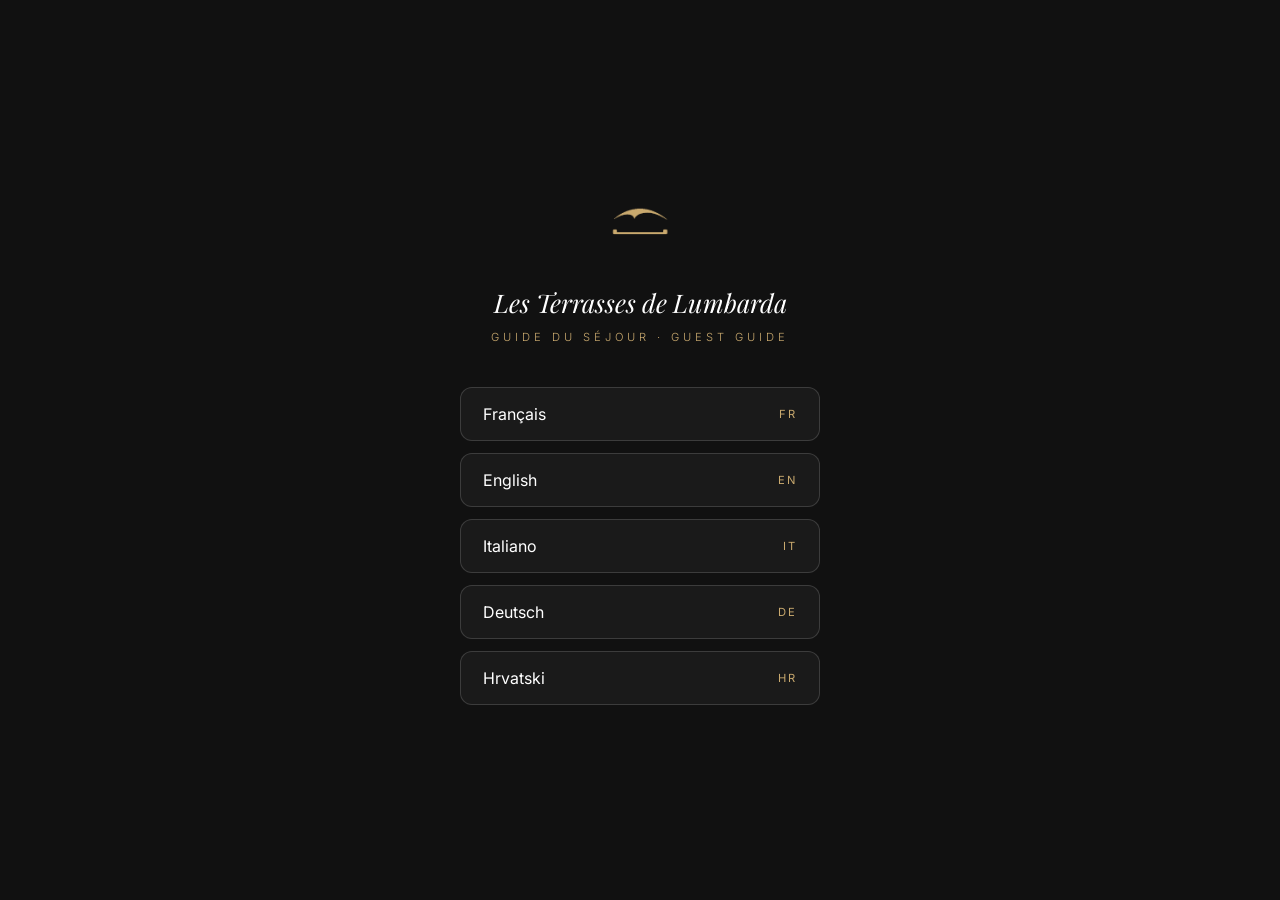
==== guide/index.html @ 88476585 "Guide du séjour en 5 langues (guide/), propre à chaque appartement, QR codes et cartes imprimables C" ====
<!DOCTYPE html>
<html lang="fr">
<head>
<meta charset="UTF-8">
<meta name="viewport" content="width=device-width, initial-scale=1.0">
<title>Guide du séjour | Les Terrasses de Lumbarda</title>
<meta name="robots" content="noindex, nofollow">
<meta name="theme-color" content="#111111">
<link rel="icon" type="image/svg+xml" href="../images/logo.svg">
<link rel="preconnect" href="https://fonts.googleapis.com">
<link rel="preconnect" href="https://fonts.gstatic.com" crossorigin>
<link href="https://fonts.googleapis.com/css2?family=Inter:wght@300;400;500;600&family=Playfair+Display:ital,wght@0,400;1,400&display=swap" rel="stylesheet">
<style>
*,*::before,*::after{box-sizing:border-box;margin:0;padding:0}
:root{--gold:#C9A96E;--gold-dark:#b8944f;--dark:#1a1a1a;--dark-bg:#111;--gray:#666;--gray-light:#999;--bg-light:#FAF9F7;--border:rgba(0,0,0,.07);--radius:12px}
html{-webkit-text-size-adjust:100%}
body{font-family:'Inter',system-ui,sans-serif;font-weight:300;color:var(--dark);background:var(--bg-light);line-height:1.7;min-height:100vh}
a{color:var(--gold-dark);text-decoration:none}
.logo{width:64px;height:64px;background:var(--gold);-webkit-mask:url('../images/logo-nav.svg') center/contain no-repeat;mask:url('../images/logo-nav.svg') center/contain no-repeat;margin:0 auto}
/* ---- language screen ---- */
#langScreen{min-height:100vh;display:flex;flex-direction:column;align-items:center;justify-content:center;background:var(--dark-bg);color:#fff;padding:40px 24px;text-align:center}
#langScreen .brand{font-family:'Playfair Display',serif;font-style:italic;font-size:1.6rem;margin:22px 0 4px}
#langScreen .sub{font-size:.7rem;letter-spacing:4px;text-transform:uppercase;color:var(--gold);margin-bottom:40px}
.lang-list{display:flex;flex-direction:column;gap:12px;width:100%;max-width:360px}
.lang-list button{display:flex;align-items:center;justify-content:space-between;width:100%;padding:16px 22px;border:1px solid rgba(255,255,255,.15);border-radius:var(--radius);background:rgba(255,255,255,.04);color:#fff;font-family:inherit;font-size:1rem;font-weight:400;cursor:pointer;transition:.2s}
.lang-list button:hover,.lang-list button:focus{border-color:var(--gold);background:rgba(201,169,110,.12);outline:none}
.lang-list small{font-size:.7rem;letter-spacing:2px;color:var(--gold);text-transform:uppercase}
/* ---- guide ---- */
#guide{display:none}
#guide.active{display:block}
#langScreen.hidden{display:none}
header{background:var(--dark-bg);color:#fff;padding:28px 20px 24px;text-align:center;position:relative}
header .logo{width:48px;height:48px}
header h1{font-family:'Playfair Display',serif;font-style:italic;font-weight:400;font-size:1.5rem;margin-top:12px}
header p{font-size:.72rem;letter-spacing:3px;text-transform:uppercase;color:var(--gold);margin-top:4px}
.lang-switch{position:absolute;top:14px;right:14px;background:rgba(255,255,255,.08);border:1px solid rgba(255,255,255,.15);color:#fff;border-radius:20px;padding:6px 12px;font-size:.72rem;letter-spacing:1px;cursor:pointer;font-family:inherit}
.wrap{max-width:720px;margin:0 auto;padding:20px 16px 60px}
.welcome{background:#fff;border-radius:var(--radius);padding:22px 22px;border-left:3px solid var(--gold);margin-bottom:18px;font-size:.95rem}
.toc{display:grid;grid-template-columns:repeat(2,1fr);gap:8px;margin-bottom:24px}
.toc a{display:flex;align-items:center;gap:10px;background:#fff;border:1px solid var(--border);border-radius:10px;padding:12px 14px;font-size:.84rem;color:var(--dark);font-weight:400}
.toc svg,.card h2 svg{width:20px;height:20px;stroke:var(--gold);fill:none;stroke-width:1.7;stroke-linecap:round;stroke-linejoin:round;flex-shrink:0}
.card{background:#fff;border-radius:var(--radius);padding:22px;margin-bottom:14px;border:1px solid var(--border);scroll-margin-top:16px}
.card h2{display:flex;align-items:center;gap:10px;font-family:'Playfair Display',serif;font-style:italic;font-weight:400;font-size:1.25rem;margin-bottom:12px}
.card p,.card li{font-size:.92rem;color:#333;margin-bottom:8px}
.card ul{padding-left:18px}
.kv{display:grid;grid-template-columns:auto 1fr;gap:6px 14px;background:var(--bg-light);border-radius:8px;padding:12px 14px;margin:10px 0;font-size:.9rem}
.kv b{font-weight:500;color:var(--gold-dark);white-space:nowrap}
.kv code{font-family:ui-monospace,Consolas,monospace;font-size:.95rem;background:#fff;padding:2px 8px;border-radius:5px;border:1px solid var(--border);user-select:all}
.btn{display:inline-flex;align-items:center;gap:8px;background:var(--gold);color:#fff;padding:11px 20px;border-radius:30px;font-size:.8rem;letter-spacing:.8px;text-transform:uppercase;font-weight:500;margin:6px 8px 0 0}
.btn.dark{background:var(--dark)}
.emergency{background:#1a1a1a;color:#fff;border:none}
.emergency h2,.emergency p,.emergency li{color:#fff}
.emergency .kv{background:rgba(255,255,255,.06)}
.emergency .kv b{color:var(--gold)}
.emergency a{color:var(--gold)}
footer{text-align:center;font-size:.75rem;color:var(--gray-light);padding:10px 16px 30px}
@media(max-width:420px){.toc{grid-template-columns:1fr}}
@media print{#langScreen,.lang-switch,.toc{display:none}.card{break-inside:avoid;border:1px solid #ddd}}
</style>
</head>
<body>

<div id="langScreen">
  <div class="logo"></div>
  <div class="brand">Les Terrasses de Lumbarda</div>
  <div class="sub">Guide du séjour · Guest guide</div>
  <div class="lang-list">
    <button data-lang="fr">Français <small>FR</small></button>
    <button data-lang="en">English <small>EN</small></button>
    <button data-lang="it">Italiano <small>IT</small></button>
    <button data-lang="de">Deutsch <small>DE</small></button>
    <button data-lang="hr">Hrvatski <small>HR</small></button>
  </div>
</div>

<div id="guide">
  <header>
    <button class="lang-switch" id="switchLang">FR · EN · IT · DE · HR</button>
    <div class="logo"></div>
    <h1>Les Terrasses de Lumbarda</h1>
    <p id="hSub"></p>
  </header>
  <div class="wrap">
    <div class="welcome" id="welcome"></div>
    <nav class="toc" id="toc"></nav>
    <div id="cards"></div>
  </div>
  <footer><a href="https://lesterrasses-lumbarda.com">lesterrasses-lumbarda.com</a></footer>
</div>

<script src="guide-config.js"></script>
<script>
var I={
 wifi:'<path d="M5 12.55a11 11 0 0 1 14.08 0"/><path d="M1.42 9a16 16 0 0 1 21.16 0"/><path d="M8.53 16.11a6 6 0 0 1 6.95 0"/><circle cx="12" cy="20" r="1"/>',
 tv:'<rect x="2" y="4" width="20" height="13" rx="2"/><path d="M8 21h8M12 17v4"/>',
 ac:'<path d="M2 7h20M2 12h20M2 17h20"/><path d="M6 7v10M18 7v10"/>',
 kitchen:'<path d="M3 3h18v18H3z"/><path d="M3 12h18M8 3v9M16 12v9"/>',
 bath:'<path d="M4 12h16M4 12a4 4 0 0 0 4 4h8a4 4 0 0 0 4-4M6 12V5a2 2 0 0 1 2-2h0a2 2 0 0 1 2 2v1"/>',
 pool:'<path d="M2 16c2-4 4-6 10-6s8 2 10 6"/><path d="M7 16c1-2 2.5-3 5-3s4 1 5 3"/>',
 trash:'<path d="M3 6h18M8 6V4h8v2M6 6l1 14h10l1-14"/>',
 key:'<circle cx="8" cy="15" r="4"/><path d="M10.85 12.15 19 4M18 5l2 2M15 8l2 2"/>',
 rules:'<path d="M9 11l3 3L22 4"/><path d="M21 12v7a2 2 0 0 1-2 2H5a2 2 0 0 1-2-2V5a2 2 0 0 1 2-2h11"/>',
 around:'<circle cx="12" cy="12" r="10"/><path d="M12 2a15 15 0 0 1 0 20M12 2a15 15 0 0 0 0 20M2 12h20"/>',
 travel:'<path d="M5 17h14M3 11l2-5h14l2 5v6H3z"/><circle cx="7" cy="17" r="2"/><circle cx="17" cy="17" r="2"/>',
 sos:'<path d="M12 22s8-4 8-10V5l-8-3-8 3v7c0 6 8 10 8 10z"/><path d="M12 8v4M12 16h.01"/>',
 phone:'<path d="M22 16.92v3a2 2 0 0 1-2.18 2 19.79 19.79 0 0 1-8.63-3.07 19.5 19.5 0 0 1-6-6 19.79 19.79 0 0 1-3.07-8.67A2 2 0 0 1 4.11 2h3a2 2 0 0 1 2 1.72c.13.96.37 1.9.72 2.81a2 2 0 0 1-.45 2.11L8.09 9.91a16 16 0 0 0 6 6l1.27-1.27a2 2 0 0 1 2.11-.45c.91.35 1.85.59 2.81.72A2 2 0 0 1 22 16.92z"/>'
};
function svg(k){return '<svg viewBox="0 0 24 24">'+I[k]+'</svg>'}
var APT=(function(){var a=new URLSearchParams(location.search).get('apt');if(a&&GUIDE_CONFIG.WIFI[a])return a;try{var s=localStorage.getItem('lt_guide_apt');if(s&&GUIDE_CONFIG.WIFI[s])return s}catch(e){}return null})();
try{if(APT)localStorage.setItem('lt_guide_apt',APT)}catch(e){}
function val(k){if(k==='WIFI_NAME')return APT?GUIDE_CONFIG.WIFI[APT].name:'';if(k==='WIFI_PASSWORD')return APT?GUIDE_CONFIG.WIFI[APT].password:'';if(k==='APT')return APT||'';return GUIDE_CONFIG[k]}
function fill(s){return String(s).replace(/\{(\w+)\}/g,function(_,k){var v=val(k);return (v!==undefined&&v!=='')?v:'<em style="color:#b00">[…]</em>'})}
function render(lang){
  var d=GUIDE_TEXT[lang]||GUIDE_TEXT.fr;document.documentElement.lang=lang;
  document.getElementById('hSub').textContent=d.sub+(APT?' · '+(d.apt||'Appartement')+' '+APT:'');
  document.getElementById('welcome').innerHTML=fill(d.welcome);
  var toc='',cards='';
  d.sections.forEach(function(s){
    toc+='<a href="#'+s.id+'">'+svg(s.icon)+s.title+'</a>';
    cards+='<section class="card'+(s.id==='sos'?' emergency':'')+'" id="'+s.id+'"><h2>'+svg(s.icon)+s.title+'</h2>'+fill(s.html)+'</section>';
  });
  document.getElementById('toc').innerHTML=toc;document.getElementById('cards').innerHTML=cards;
  document.getElementById('langScreen').classList.add('hidden');document.getElementById('guide').classList.add('active');
  try{localStorage.setItem('lt_guide_lang',lang)}catch(e){}
  window.scrollTo(0,0);
}
document.querySelectorAll('.lang-list button').forEach(function(b){b.addEventListener('click',function(){render(b.getAttribute('data-lang'))})});
document.getElementById('switchLang').addEventListener('click',function(){document.getElementById('guide').classList.remove('active');document.getElementById('langScreen').classList.remove('hidden');window.scrollTo(0,0)});
(function(){var q=new URLSearchParams(location.search).get('lang');var s=null;try{s=localStorage.getItem('lt_guide_lang')}catch(e){};if(q&&GUIDE_TEXT[q])render(q);else if(s&&GUIDE_TEXT[s])render(s);})();
</script>
</body>
</html>
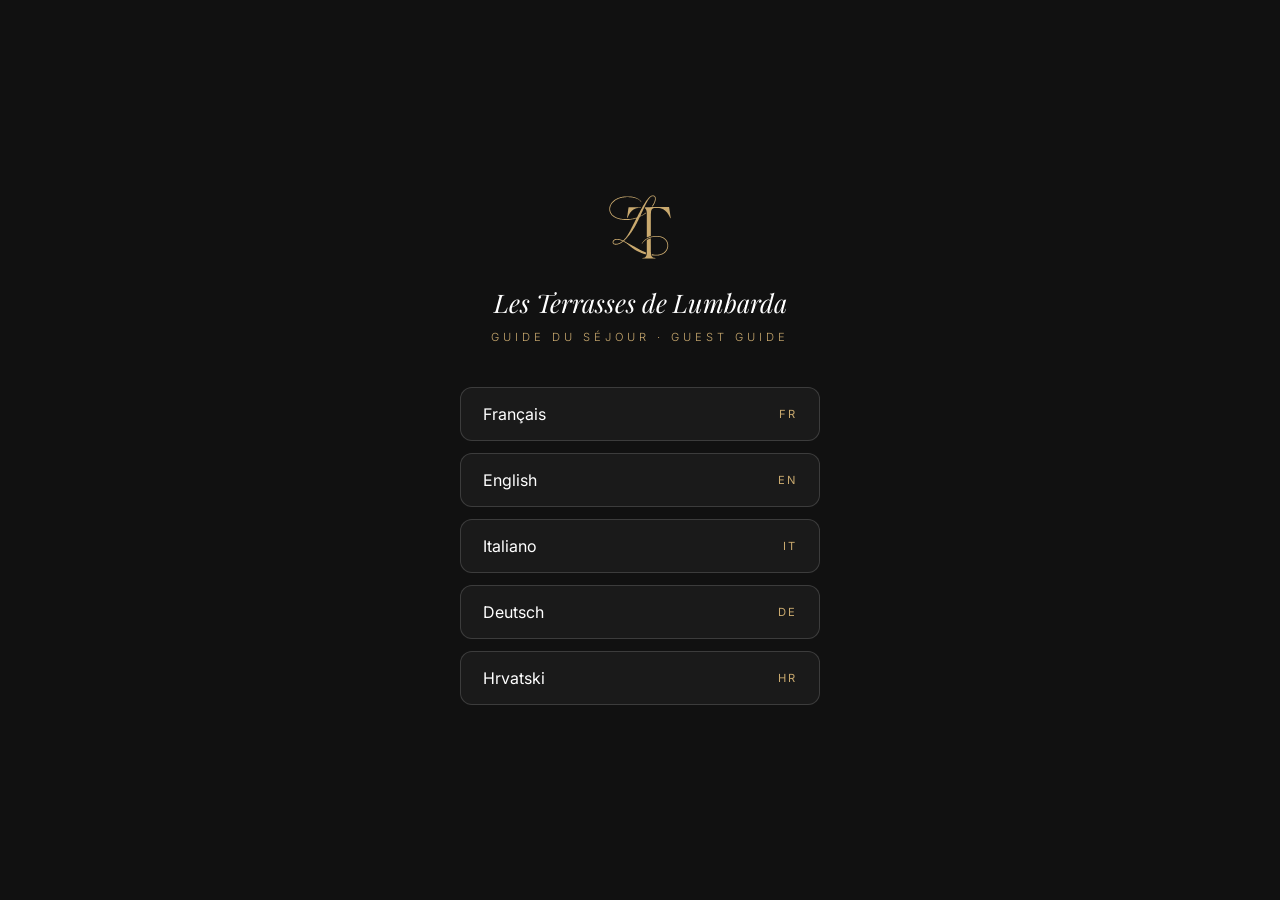
==== commit b77c7f02: "Nouveau logo : monogramme LT vectorisé (menu, bloc de marque, favicon, guide, cartes QR, 404), ancie" ====
--- a/guide/index.html
+++ b/guide/index.html
@@ -6,7 +6,7 @@
 <title>Guide du séjour | Les Terrasses de Lumbarda</title>
 <meta name="robots" content="noindex, nofollow">
 <meta name="theme-color" content="#111111">
-<link rel="icon" type="image/svg+xml" href="../images/logo.svg">
+<link rel="icon" type="image/svg+xml" href="../images/favicon.svg">
 <link rel="preconnect" href="https://fonts.googleapis.com">
 <link rel="preconnect" href="https://fonts.gstatic.com" crossorigin>
 <link href="https://fonts.googleapis.com/css2?family=Inter:wght@300;400;500;600&family=Playfair+Display:ital,wght@0,400;1,400&display=swap" rel="stylesheet">
@@ -16,7 +16,7 @@
 html{-webkit-text-size-adjust:100%}
 body{font-family:'Inter',system-ui,sans-serif;font-weight:300;color:var(--dark);background:var(--bg-light);line-height:1.7;min-height:100vh}
 a{color:var(--gold-dark);text-decoration:none}
-.logo{width:64px;height:64px;background:var(--gold);-webkit-mask:url('../images/logo-nav.svg') center/contain no-repeat;mask:url('../images/logo-nav.svg') center/contain no-repeat;margin:0 auto}
+.logo{width:64px;height:64px;background:var(--gold);-webkit-mask:url('../images/logo-lt.svg') center/contain no-repeat;mask:url('../images/logo-lt.svg') center/contain no-repeat;margin:0 auto}
 /* ---- language screen ---- */
 #langScreen{min-height:100vh;display:flex;flex-direction:column;align-items:center;justify-content:center;background:var(--dark-bg);color:#fff;padding:40px 24px;text-align:center}
 #langScreen .brand{font-family:'Playfair Display',serif;font-style:italic;font-size:1.6rem;margin:22px 0 4px}
@@ -53,6 +53,7 @@
 .emergency .kv{background:rgba(255,255,255,.06)}
 .emergency .kv b{color:var(--gold)}
 .emergency a{color:var(--gold)}
+.fig{margin:12px auto;text-align:center}.fig img{width:150px;max-width:60%;border-radius:10px;border:1px solid var(--border)}.fig figcaption{font-size:.78rem;color:var(--gray);margin-top:6px}.small{font-size:.8rem;color:var(--gray-light);margin-top:8px}
 footer{text-align:center;font-size:.75rem;color:var(--gray-light);padding:10px 16px 30px}
 @media(max-width:420px){.toc{grid-template-columns:1fr}}
 @media print{#langScreen,.lang-switch,.toc{display:none}.card{break-inside:avoid;border:1px solid #ddd}}
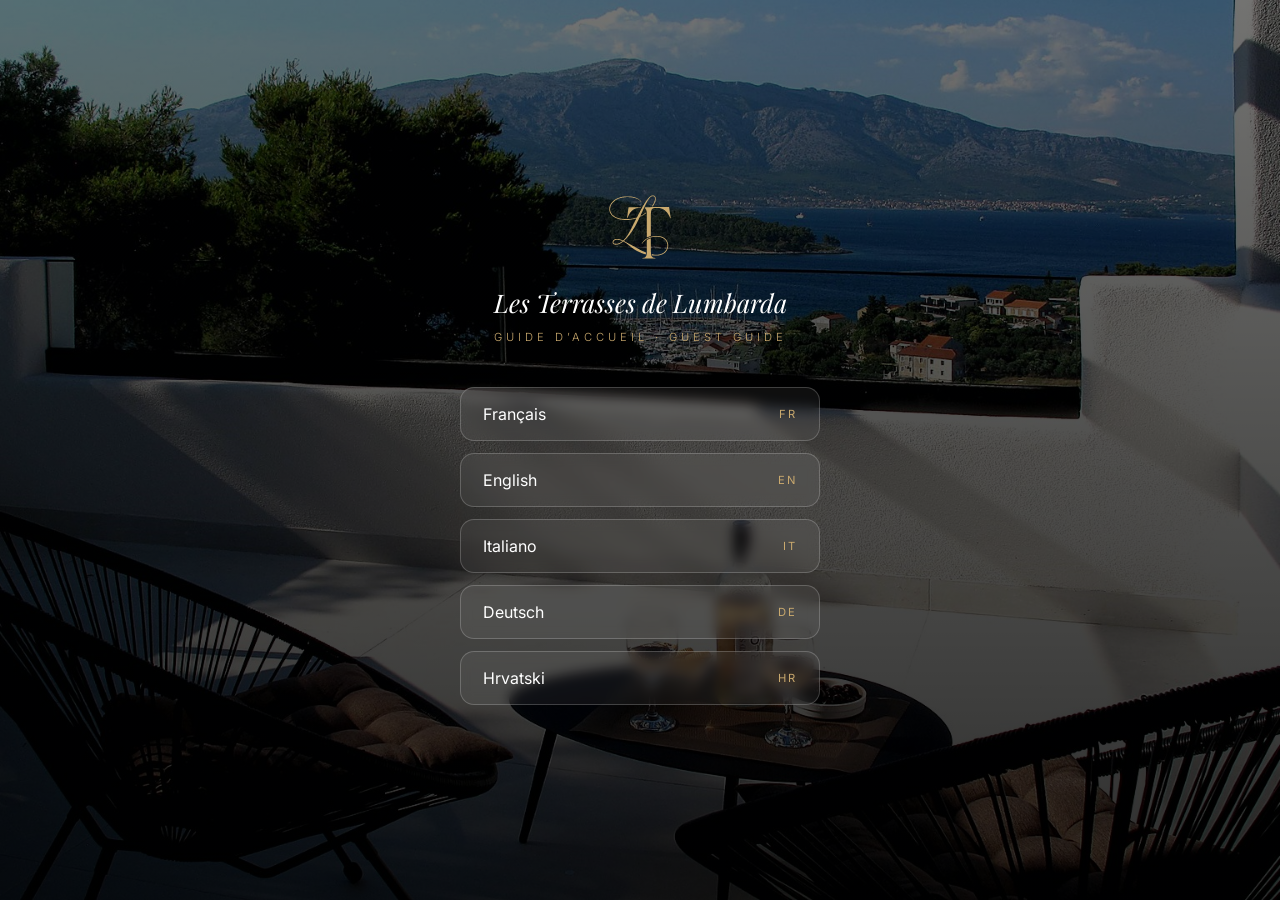
==== commit bf5f7468: "Guide d'accueil refondu sur le modèle livret pro (Nowistay) : couverture photo par appartement, cart" ====
--- a/guide/index.html
+++ b/guide/index.html
@@ -3,60 +3,157 @@
 <head>
 <meta charset="UTF-8">
 <meta name="viewport" content="width=device-width, initial-scale=1.0">
-<title>Guide du séjour | Les Terrasses de Lumbarda</title>
+<title>Guide d’accueil | Les Terrasses de Lumbarda</title>
 <meta name="robots" content="noindex, nofollow">
 <meta name="theme-color" content="#111111">
 <link rel="icon" type="image/svg+xml" href="../images/favicon.svg">
+<link rel="apple-touch-icon" href="../images/apple-touch-icon.png">
 <link rel="preconnect" href="https://fonts.googleapis.com">
 <link rel="preconnect" href="https://fonts.gstatic.com" crossorigin>
 <link href="https://fonts.googleapis.com/css2?family=Inter:wght@300;400;500;600&family=Playfair+Display:ital,wght@0,400;1,400&display=swap" rel="stylesheet">
 <style>
 *,*::before,*::after{box-sizing:border-box;margin:0;padding:0}
-:root{--gold:#C9A96E;--gold-dark:#b8944f;--dark:#1a1a1a;--dark-bg:#111;--gray:#666;--gray-light:#999;--bg-light:#FAF9F7;--border:rgba(0,0,0,.07);--radius:12px}
-html{-webkit-text-size-adjust:100%}
+:root{--gold:#C9A96E;--gold-dark:#b8944f;--dark:#1a1a1a;--dark-bg:#111;--gray:#666;--gray-light:#999;--bg-light:#FAF9F7;--border:rgba(0,0,0,.07);--radius:14px;--wa:#25D366}
+html{-webkit-text-size-adjust:100%;scroll-behavior:smooth}
 body{font-family:'Inter',system-ui,sans-serif;font-weight:300;color:var(--dark);background:var(--bg-light);line-height:1.7;min-height:100vh}
 a{color:var(--gold-dark);text-decoration:none}
+button{font-family:inherit}
+svg.i{width:22px;height:22px;stroke:currentColor;fill:none;stroke-width:1.7;stroke-linecap:round;stroke-linejoin:round;flex-shrink:0}
 .logo{width:64px;height:64px;background:var(--gold);-webkit-mask:url('../images/logo-lt.svg') center/contain no-repeat;mask:url('../images/logo-lt.svg') center/contain no-repeat;margin:0 auto}
-/* ---- language screen ---- */
-#langScreen{min-height:100vh;display:flex;flex-direction:column;align-items:center;justify-content:center;background:var(--dark-bg);color:#fff;padding:40px 24px;text-align:center}
+
+/* ---- écran de langue (première ouverture) ---- */
+#langScreen{min-height:100vh;display:flex;flex-direction:column;align-items:center;justify-content:center;color:#fff;padding:40px 24px;text-align:center;position:relative;background:var(--dark-bg) center/cover no-repeat}
+#langScreen::before{content:'';position:absolute;inset:0;background:linear-gradient(180deg,rgba(0,0,0,.55),rgba(0,0,0,.82))}
+#langScreen>*{position:relative}
 #langScreen .brand{font-family:'Playfair Display',serif;font-style:italic;font-size:1.6rem;margin:22px 0 4px}
 #langScreen .sub{font-size:.7rem;letter-spacing:4px;text-transform:uppercase;color:var(--gold);margin-bottom:40px}
 .lang-list{display:flex;flex-direction:column;gap:12px;width:100%;max-width:360px}
-.lang-list button{display:flex;align-items:center;justify-content:space-between;width:100%;padding:16px 22px;border:1px solid rgba(255,255,255,.15);border-radius:var(--radius);background:rgba(255,255,255,.04);color:#fff;font-family:inherit;font-size:1rem;font-weight:400;cursor:pointer;transition:.2s}
-.lang-list button:hover,.lang-list button:focus{border-color:var(--gold);background:rgba(201,169,110,.12);outline:none}
+.lang-list button{display:flex;align-items:center;justify-content:space-between;width:100%;padding:16px 22px;border:1px solid rgba(255,255,255,.2);border-radius:var(--radius);background:rgba(255,255,255,.06);color:#fff;font-size:1rem;font-weight:400;cursor:pointer;transition:.2s;backdrop-filter:blur(6px)}
+.lang-list button:hover,.lang-list button:focus{border-color:var(--gold);background:rgba(201,169,110,.18);outline:none}
 .lang-list small{font-size:.7rem;letter-spacing:2px;color:var(--gold);text-transform:uppercase}
-/* ---- guide ---- */
-#guide{display:none}
-#guide.active{display:block}
 #langScreen.hidden{display:none}
-header{background:var(--dark-bg);color:#fff;padding:28px 20px 24px;text-align:center;position:relative}
-header .logo{width:48px;height:48px}
-header h1{font-family:'Playfair Display',serif;font-style:italic;font-weight:400;font-size:1.5rem;margin-top:12px}
-header p{font-size:.72rem;letter-spacing:3px;text-transform:uppercase;color:var(--gold);margin-top:4px}
-.lang-switch{position:absolute;top:14px;right:14px;background:rgba(255,255,255,.08);border:1px solid rgba(255,255,255,.15);color:#fff;border-radius:20px;padding:6px 12px;font-size:.72rem;letter-spacing:1px;cursor:pointer;font-family:inherit}
-.wrap{max-width:720px;margin:0 auto;padding:20px 16px 60px}
-.welcome{background:#fff;border-radius:var(--radius);padding:22px 22px;border-left:3px solid var(--gold);margin-bottom:18px;font-size:.95rem}
-.toc{display:grid;grid-template-columns:repeat(2,1fr);gap:8px;margin-bottom:24px}
-.toc a{display:flex;align-items:center;gap:10px;background:#fff;border:1px solid var(--border);border-radius:10px;padding:12px 14px;font-size:.84rem;color:var(--dark);font-weight:400}
-.toc svg,.card h2 svg{width:20px;height:20px;stroke:var(--gold);fill:none;stroke-width:1.7;stroke-linecap:round;stroke-linejoin:round;flex-shrink:0}
-.card{background:#fff;border-radius:var(--radius);padding:22px;margin-bottom:14px;border:1px solid var(--border);scroll-margin-top:16px}
-.card h2{display:flex;align-items:center;gap:10px;font-family:'Playfair Display',serif;font-style:italic;font-weight:400;font-size:1.25rem;margin-bottom:12px}
-.card p,.card li{font-size:.92rem;color:#333;margin-bottom:8px}
-.card ul{padding-left:18px}
-.kv{display:grid;grid-template-columns:auto 1fr;gap:6px 14px;background:var(--bg-light);border-radius:8px;padding:12px 14px;margin:10px 0;font-size:.9rem}
+
+/* ---- application ---- */
+#app{display:none}
+#app.active{display:block}
+.cover{position:relative;height:min(58vw,320px);min-height:230px;background:var(--dark-bg);color:#fff;overflow:hidden;transition:height .25s}
+.cover img{position:absolute;inset:0;width:100%;height:100%;object-fit:cover;display:block}
+.cover .shade{position:absolute;inset:0;background:linear-gradient(180deg,rgba(0,0,0,.45) 0%,rgba(0,0,0,.05) 35%,rgba(0,0,0,.72) 100%)}
+.bar{position:absolute;top:0;left:0;right:0;display:flex;align-items:center;gap:8px;padding:12px 14px;z-index:3}
+.bar .sp{flex:1}
+.ib{display:inline-flex;align-items:center;gap:6px;height:36px;padding:0 12px;border-radius:20px;background:rgba(0,0,0,.38);border:1px solid rgba(255,255,255,.3);color:#fff;font-size:.74rem;letter-spacing:1px;text-transform:uppercase;cursor:pointer;backdrop-filter:blur(6px);-webkit-backdrop-filter:blur(6px)}
+.ib svg.i{width:18px;height:18px}
+.ib.round{width:36px;padding:0;justify-content:center}
+#backBtn{display:none}
+.langpill{position:relative;display:inline-flex;align-items:center;height:36px;padding:0 10px 0 12px;border-radius:20px;background:rgba(0,0,0,.38);border:1px solid rgba(255,255,255,.3);color:#fff;backdrop-filter:blur(6px);-webkit-backdrop-filter:blur(6px)}
+.langpill svg.i{width:16px;height:16px;margin-right:6px}
+.langpill select{appearance:none;-webkit-appearance:none;background:transparent;border:0;color:#fff;font-size:.78rem;letter-spacing:1px;padding-right:16px;cursor:pointer;outline:none}
+.langpill select option{color:#111}
+.langpill::after{content:'';position:absolute;right:11px;top:13px;width:6px;height:6px;border-right:1.5px solid #fff;border-bottom:1.5px solid #fff;transform:rotate(45deg);pointer-events:none}
+.brandline{position:absolute;left:0;right:0;bottom:0;padding:0 20px 44px;text-align:center;z-index:2}
+.brandline .logo{width:50px;height:50px;margin-bottom:10px}
+.brandline h1{font-family:'Playfair Display',serif;font-style:italic;font-weight:400;font-size:1.55rem;line-height:1.2;text-shadow:0 2px 14px rgba(0,0,0,.5)}
+.brandline p{font-size:.7rem;letter-spacing:3px;text-transform:uppercase;color:var(--gold);margin-top:6px}
+.hdrTitle{display:none;position:absolute;left:0;right:0;bottom:0;padding:0 64px 16px;text-align:center;z-index:2}
+.hdrTitle h1{font-family:'Playfair Display',serif;font-style:italic;font-weight:400;font-size:1.3rem;line-height:1.25;text-shadow:0 2px 12px rgba(0,0,0,.6)}
+body.in-section .cover{height:150px;min-height:150px}
+body.in-section .brandline{display:none}
+body.in-section .hdrTitle{display:block}
+body.in-section #backBtn{display:inline-flex}
+
+.wrap{max-width:720px;margin:0 auto;padding:0 16px 70px}
+
+/* carte hôte (chevauche la photo) */
+.host{display:flex;gap:14px;background:#fff;border-radius:var(--radius);padding:18px 18px 16px;border:1px solid var(--border);margin:-30px 0 22px;position:relative;z-index:4;box-shadow:0 10px 30px rgba(0,0,0,.08)}
+.avatar{width:48px;height:48px;border-radius:50%;background:var(--gold);color:#fff;display:flex;align-items:center;justify-content:center;font-family:'Playfair Display',serif;font-size:1.45rem;flex-shrink:0}
+.host .hx{flex:1;min-width:0}
+.host h2{font-family:'Playfair Display',serif;font-style:italic;font-weight:400;font-size:1.12rem;line-height:1.3;margin-bottom:4px}
+.host p{font-size:.88rem;color:#444}
+.hb{display:flex;flex-wrap:wrap;gap:8px;margin-top:12px}
+.hb a{display:inline-flex;align-items:center;gap:6px;border:1px solid var(--border);border-radius:20px;padding:7px 13px;font-size:.78rem;color:var(--dark);background:var(--bg-light);font-weight:400}
+.hb a svg.i{width:15px;height:15px;color:var(--gold-dark)}
+.hb a.wa{background:var(--wa);border-color:var(--wa);color:#fff}
+.hb a.wa svg.i{color:#fff}
+
+/* liste des rubriques */
+.ltitle{font-family:'Playfair Display',serif;font-style:italic;font-weight:400;font-size:1.3rem;margin:0 2px 10px}
+.list{background:#fff;border:1px solid var(--border);border-radius:var(--radius);overflow:hidden;margin-bottom:22px}
+.row{display:flex;align-items:center;gap:14px;padding:13px 16px;border-bottom:1px solid var(--border);color:var(--dark);transition:background .15s}
+.row:last-child{border-bottom:0}
+.row:hover{background:var(--bg-light)}
+.row .ic{width:38px;height:38px;border-radius:11px;background:rgba(201,169,110,.13);display:flex;align-items:center;justify-content:center;color:var(--gold-dark);flex-shrink:0}
+.row .ic svg.i{width:20px;height:20px}
+.row .rt{flex:1;display:flex;flex-direction:column;min-width:0;line-height:1.35}
+.row .t{font-weight:500;font-size:.95rem}
+.row .s{font-size:.76rem;color:var(--gray)}
+.row .chev{color:#c4c4c4;width:18px;height:18px}
+
+/* carte prochain séjour */
+.stay{display:flex;align-items:center;gap:14px;flex-wrap:wrap;background:var(--dark-bg);color:#fff;border-radius:var(--radius);padding:18px 20px;margin-bottom:10px}
+.stay .sx{flex:1;min-width:200px}
+.stay b{display:block;font-family:'Playfair Display',serif;font-style:italic;font-weight:400;font-size:1.1rem;margin-bottom:2px}
+.stay p{font-size:.84rem;color:rgba(255,255,255,.7)}
+.btn{display:inline-flex;align-items:center;gap:8px;background:var(--gold);color:#fff;padding:11px 20px;border-radius:30px;font-size:.78rem;letter-spacing:.8px;text-transform:uppercase;font-weight:500;margin:6px 8px 0 0}
+.btn.dark{background:var(--dark)}
+.stay .btn{margin:0}
+
+/* pages de rubrique */
+#sections .sec{display:none}
+#sections .sec.active{display:block}
+.crumbs{display:flex;align-items:center;gap:8px;font-size:.76rem;color:var(--gray-light);margin:16px 2px 12px;letter-spacing:.3px}
+.crumbs a{color:var(--gold-dark)}
+.sec .card{background:#fff;border-radius:var(--radius);padding:22px;border:1px solid var(--border)}
+.sec h2{display:none}
+.body h3{font-family:'Inter',sans-serif;font-weight:600;font-size:.74rem;letter-spacing:1.8px;text-transform:uppercase;color:var(--gold-dark);margin:20px 0 8px}
+.body h3:first-child{margin-top:0}
+.body p,.body li{font-size:.93rem;color:#333;margin-bottom:8px}
+.body ul{padding-left:18px}
+.body ul.check{list-style:none;padding-left:0}
+.body ul.check li{position:relative;padding-left:26px}
+.body ul.check li::before{content:'';position:absolute;left:2px;top:9px;width:9px;height:5px;border-left:1.8px solid var(--gold-dark);border-bottom:1.8px solid var(--gold-dark);transform:rotate(-45deg)}
+.kv{display:grid;grid-template-columns:auto 1fr;gap:6px 14px;background:var(--bg-light);border-radius:10px;padding:12px 14px;margin:10px 0;font-size:.9rem}
 .kv b{font-weight:500;color:var(--gold-dark);white-space:nowrap}
 .kv code{font-family:ui-monospace,Consolas,monospace;font-size:.95rem;background:#fff;padding:2px 8px;border-radius:5px;border:1px solid var(--border);user-select:all}
-.btn{display:inline-flex;align-items:center;gap:8px;background:var(--gold);color:#fff;padding:11px 20px;border-radius:30px;font-size:.8rem;letter-spacing:.8px;text-transform:uppercase;font-weight:500;margin:6px 8px 0 0}
-.btn.dark{background:var(--dark)}
-.emergency{background:#1a1a1a;color:#fff;border:none}
-.emergency h2,.emergency p,.emergency li{color:#fff}
+.fig{margin:12px auto;text-align:center}.fig img{width:150px;max-width:60%;border-radius:10px;border:1px solid var(--border)}.fig figcaption{font-size:.78rem;color:var(--gray);margin-top:6px}
+.small{font-size:.8rem;color:var(--gray-light);margin-top:8px}
+.emergency .card{background:#1a1a1a;color:#fff;border:none}
+.emergency .body p,.emergency .body li,.emergency .body h3{color:#fff}
 .emergency .kv{background:rgba(255,255,255,.06)}
 .emergency .kv b{color:var(--gold)}
 .emergency a{color:var(--gold)}
-.fig{margin:12px auto;text-align:center}.fig img{width:150px;max-width:60%;border-radius:10px;border:1px solid var(--border)}.fig figcaption{font-size:.78rem;color:var(--gray);margin-top:6px}.small{font-size:.8rem;color:var(--gray-light);margin-top:8px}
-footer{text-align:center;font-size:.75rem;color:var(--gray-light);padding:10px 16px 30px}
-@media(max-width:420px){.toc{grid-template-columns:1fr}}
-@media print{#langScreen,.lang-switch,.toc{display:none}.card{break-inside:avoid;border:1px solid #ddd}}
+.emergency .btn{background:var(--gold);color:#fff}
+.emergency .btn.dark{background:#fff;color:#111}
+.pn{display:flex;justify-content:space-between;gap:10px;margin:16px 0 0}
+.pn a{display:inline-flex;align-items:center;gap:6px;font-size:.8rem;color:var(--dark);background:#fff;border:1px solid var(--border);border-radius:20px;padding:8px 14px;max-width:48%}
+.pn a span{white-space:nowrap;overflow:hidden;text-overflow:ellipsis}
+.pn a svg.i{width:16px;height:16px;color:var(--gold-dark)}
+.pn a.home{color:var(--gold-dark)}
+footer{text-align:center;font-size:.74rem;color:var(--gray-light);padding:22px 16px 0}
+footer a{color:var(--gray)}
+
+/* bouton WhatsApp flottant (pages de rubrique) */
+.fab{position:fixed;right:16px;bottom:16px;width:54px;height:54px;border-radius:50%;background:var(--wa);color:#fff;display:none;align-items:center;justify-content:center;box-shadow:0 8px 24px rgba(0,0,0,.22);z-index:9}
+.fab svg.i{width:28px;height:28px;stroke-width:1.6}
+body.in-section .fab{display:flex}
+
+@media(max-width:420px){.host{padding:16px 14px 14px}.hb a{padding:7px 11px}}
+@media print{
+  @page{margin:14mm}
+  body{background:#fff}
+  #langScreen,.bar,.fab,.pn,.list,.stay{display:none!important}
+  .cover{height:60mm!important;min-height:0!important;break-inside:avoid}
+  .brandline{display:block!important}.hdrTitle{display:none!important}
+  .host{margin-top:6mm;box-shadow:none;break-inside:avoid}
+  #sections .sec{display:block!important;break-inside:avoid;margin-top:8mm}
+  .sec h2{display:flex;align-items:center;gap:10px;font-family:'Playfair Display',serif;font-style:italic;font-weight:400;font-size:1.3rem;margin-bottom:8px}
+  .sec h2 svg.i{color:var(--gold-dark)}
+  .crumbs{display:none}
+  .sec .card{border:1px solid #ddd}
+  .emergency .card{background:#fff;color:#111;border:1px solid #111}
+  .emergency .body p,.emergency .body li,.emergency .body h3{color:#111}
+  .btn{border:1px solid #999;color:#111;background:#fff}
+  .wrap{padding-bottom:0}
+}
 </style>
 </head>
 <body>
@@ -64,7 +161,7 @@
 <div id="langScreen">
   <div class="logo"></div>
   <div class="brand">Les Terrasses de Lumbarda</div>
-  <div class="sub">Guide du séjour · Guest guide</div>
+  <div class="sub">Guide d’accueil · Guest guide</div>
   <div class="lang-list">
     <button data-lang="fr">Français <small>FR</small></button>
     <button data-lang="en">English <small>EN</small></button>
@@ -74,60 +171,129 @@
   </div>
 </div>
 
-<div id="guide">
-  <header>
-    <button class="lang-switch" id="switchLang">FR · EN · IT · DE · HR</button>
-    <div class="logo"></div>
-    <h1>Les Terrasses de Lumbarda</h1>
-    <p id="hSub"></p>
+<div id="app">
+  <header class="cover">
+    <img id="coverImg" alt="">
+    <div class="shade"></div>
+    <div class="bar">
+      <a class="ib round" id="backBtn" href="#" aria-label="Retour"></a>
+      <div class="sp"></div>
+      <button class="ib" id="pdfBtn" type="button"></button>
+      <label class="langpill" id="langPill">
+        <select id="langSel" aria-label="Langue">
+          <option value="fr">FR</option><option value="en">EN</option><option value="it">IT</option><option value="de">DE</option><option value="hr">HR</option>
+        </select>
+      </label>
+    </div>
+    <div class="brandline"><div class="logo"></div><h1>Les Terrasses de Lumbarda</h1><p id="coverSub"></p></div>
+    <div class="hdrTitle"><h1 id="hdrTitle"></h1></div>
   </header>
+
   <div class="wrap">
-    <div class="welcome" id="welcome"></div>
-    <nav class="toc" id="toc"></nav>
-    <div id="cards"></div>
+    <div id="home">
+      <div class="host">
+        <div class="avatar" id="hostAvatar"></div>
+        <div class="hx">
+          <h2 id="hostTitle"></h2>
+          <p id="hostText"></p>
+          <div class="hb" id="hostBtns"></div>
+        </div>
+      </div>
+      <h2 class="ltitle" id="listTitle"></h2>
+      <nav class="list" id="list"></nav>
+      <div class="stay" id="stay"></div>
+    </div>
+    <div id="sections"></div>
+    <footer><a href="https://lesterrasses-lumbarda.com">lesterrasses-lumbarda.com</a> <span id="footApt"></span></footer>
   </div>
-  <footer><a href="https://lesterrasses-lumbarda.com">lesterrasses-lumbarda.com</a></footer>
+  <a class="fab" id="fab" href="#" aria-label="WhatsApp"></a>
 </div>
 
 <script src="guide-config.js"></script>
 <script>
 var I={
+ host:'<circle cx="12" cy="8" r="4"/><path d="M4 21a8 8 0 0 1 16 0"/>',
+ pin:'<path d="M12 22s7-7 7-12a7 7 0 0 0-14 0c0 5 7 12 7 12z"/><circle cx="12" cy="10" r="2.5"/>',
+ clock:'<circle cx="12" cy="12" r="9"/><path d="M12 7v5l3 2"/>',
  wifi:'<path d="M5 12.55a11 11 0 0 1 14.08 0"/><path d="M1.42 9a16 16 0 0 1 21.16 0"/><path d="M8.53 16.11a6 6 0 0 1 6.95 0"/><circle cx="12" cy="20" r="1"/>',
- tv:'<rect x="2" y="4" width="20" height="13" rx="2"/><path d="M8 21h8M12 17v4"/>',
- ac:'<path d="M2 7h20M2 12h20M2 17h20"/><path d="M6 7v10M18 7v10"/>',
+ rules:'<path d="M9 11l3 3L22 4"/><path d="M21 12v7a2 2 0 0 1-2 2H5a2 2 0 0 1-2-2V5a2 2 0 0 1 2-2h11"/>',
+ bed:'<path d="M3 18V8M3 13h18v5M3 16h18"/><path d="M6 13V9.5A1.5 1.5 0 0 1 7.5 8h3A1.5 1.5 0 0 1 12 9.5V13"/>',
  kitchen:'<path d="M3 3h18v18H3z"/><path d="M3 12h18M8 3v9M16 12v9"/>',
- bath:'<path d="M4 12h16M4 12a4 4 0 0 0 4 4h8a4 4 0 0 0 4-4M6 12V5a2 2 0 0 1 2-2h0a2 2 0 0 1 2 2v1"/>',
  pool:'<path d="M2 16c2-4 4-6 10-6s8 2 10 6"/><path d="M7 16c1-2 2.5-3 5-3s4 1 5 3"/>',
  trash:'<path d="M3 6h18M8 6V4h8v2M6 6l1 14h10l1-14"/>',
- key:'<circle cx="8" cy="15" r="4"/><path d="M10.85 12.15 19 4M18 5l2 2M15 8l2 2"/>',
- rules:'<path d="M9 11l3 3L22 4"/><path d="M21 12v7a2 2 0 0 1-2 2H5a2 2 0 0 1-2-2V5a2 2 0 0 1 2-2h11"/>',
- around:'<circle cx="12" cy="12" r="10"/><path d="M12 2a15 15 0 0 1 0 20M12 2a15 15 0 0 0 0 20M2 12h20"/>',
+ compass:'<circle cx="12" cy="12" r="10"/><path d="M16 8l-2.5 5.5L8 16l2.5-5.5z"/>',
+ food:'<path d="M5 3v7a3 3 0 0 0 6 0V3M8 3v18"/><path d="M17 3c-1.6 1.4-2 4-2 7v1h4V3M18 11v10"/>',
  travel:'<path d="M5 17h14M3 11l2-5h14l2 5v6H3z"/><circle cx="7" cy="17" r="2"/><circle cx="17" cy="17" r="2"/>',
  sos:'<path d="M12 22s8-4 8-10V5l-8-3-8 3v7c0 6 8 10 8 10z"/><path d="M12 8v4M12 16h.01"/>',
- phone:'<path d="M22 16.92v3a2 2 0 0 1-2.18 2 19.79 19.79 0 0 1-8.63-3.07 19.5 19.5 0 0 1-6-6 19.79 19.79 0 0 1-3.07-8.67A2 2 0 0 1 4.11 2h3a2 2 0 0 1 2 1.72c.13.96.37 1.9.72 2.81a2 2 0 0 1-.45 2.11L8.09 9.91a16 16 0 0 0 6 6l1.27-1.27a2 2 0 0 1 2.11-.45c.91.35 1.85.59 2.81.72A2 2 0 0 1 22 16.92z"/>'
+ phone:'<path d="M22 16.92v3a2 2 0 0 1-2.18 2 19.79 19.79 0 0 1-8.63-3.07 19.5 19.5 0 0 1-6-6 19.79 19.79 0 0 1-3.07-8.67A2 2 0 0 1 4.11 2h3a2 2 0 0 1 2 1.72c.13.96.37 1.9.72 2.81a2 2 0 0 1-.45 2.11L8.09 9.91a16 16 0 0 0 6 6l1.27-1.27a2 2 0 0 1 2.11-.45c.91.35 1.85.59 2.81.72A2 2 0 0 1 22 16.92z"/>',
+ mail:'<rect x="3" y="5" width="18" height="14" rx="2"/><path d="M3 7l9 6 9-6"/>',
+ wa:'<path d="M3 21l1.7-4.6A8.5 8.5 0 1 1 8 19.3z"/><path d="M9.2 8.6c.2-.4.4-.4.7-.4h.5c.2 0 .4 0 .5.4l.7 1.7c.1.2 0 .4-.1.5l-.5.6c-.1.1-.2.3 0 .5a6.5 6.5 0 0 0 3.1 2.8c.2.1.4.1.5-.1l.7-.8c.2-.2.3-.2.5-.1l1.6.8c.3.1.4.2.4.4a2 2 0 0 1-1.4 1.9c-.6.2-1.3.2-2.2-.2a9.3 9.3 0 0 1-4.9-4.6c-.5-1.2-.3-2.3.4-3.4z"/>',
+ chevron:'<path d="M9 6l6 6-6 6"/>',
+ back:'<path d="M15 6l-6 6 6 6"/>',
+ print:'<path d="M6 9V3h12v6M6 18H4a2 2 0 0 1-2-2v-5a2 2 0 0 1 2-2h16a2 2 0 0 1 2 2v5a2 2 0 0 1-2 2h-2"/><path d="M6 14h12v7H6z"/>',
+ globe:'<circle cx="12" cy="12" r="10"/><path d="M12 2a15 15 0 0 1 0 20M12 2a15 15 0 0 0 0 20M2 12h20"/>'
 };
-function svg(k){return '<svg viewBox="0 0 24 24">'+I[k]+'</svg>'}
+function svg(k){return '<svg class="i" viewBox="0 0 24 24" aria-hidden="true">'+I[k]+'</svg>'}
+function $(id){return document.getElementById(id)}
 var APT=(function(){var a=new URLSearchParams(location.search).get('apt');if(a&&GUIDE_CONFIG.WIFI[a])return a;try{var s=localStorage.getItem('lt_guide_apt');if(s&&GUIDE_CONFIG.WIFI[s])return s}catch(e){}return null})();
 try{if(APT)localStorage.setItem('lt_guide_apt',APT)}catch(e){}
+var LANG=null;
 function val(k){if(k==='WIFI_NAME')return APT?GUIDE_CONFIG.WIFI[APT].name:'';if(k==='WIFI_PASSWORD')return APT?GUIDE_CONFIG.WIFI[APT].password:'';if(k==='APT')return APT||'';return GUIDE_CONFIG[k]}
 function fill(s){return String(s).replace(/\{(\w+)\}/g,function(_,k){var v=val(k);return (v!==undefined&&v!=='')?v:'<em style="color:#b00">[…]</em>'})}
-function render(lang){
-  var d=GUIDE_TEXT[lang]||GUIDE_TEXT.fr;document.documentElement.lang=lang;
-  document.getElementById('hSub').textContent=d.sub+(APT?' · '+(d.apt||'Appartement')+' '+APT:'');
-  document.getElementById('welcome').innerHTML=fill(d.welcome);
-  var toc='',cards='';
-  d.sections.forEach(function(s){
-    toc+='<a href="#'+s.id+'">'+svg(s.icon)+s.title+'</a>';
-    cards+='<section class="card'+(s.id==='sos'?' emergency':'')+'" id="'+s.id+'"><h2>'+svg(s.icon)+s.title+'</h2>'+fill(s.html)+'</section>';
+function cover(){var c=GUIDE_CONFIG.COVER||{};return (APT&&c[APT])||c[0]||''}
+function T(){return GUIDE_TEXT[LANG]||GUIDE_TEXT.fr}
+
+function build(lang){
+  LANG=GUIDE_TEXT[lang]?lang:'fr';var d=T(),ui=d.ui;document.documentElement.lang=LANG;
+  try{localStorage.setItem('lt_guide_lang',LANG)}catch(e){}
+  $('coverImg').src=cover();
+  $('coverSub').textContent=ui.sub+(APT?' · '+ui.apt+' '+APT:'');
+  $('footApt').textContent=APT?' · '+ui.apt+' '+APT:'';
+  $('langSel').value=LANG;
+  $('pdfBtn').innerHTML=svg('print')+'<span>'+ui.pdf+'</span>';
+  $('backBtn').innerHTML=svg('back');$('backBtn').setAttribute('aria-label',ui.back);
+  $('fab').innerHTML=svg('wa');$('fab').href='https://wa.me/'+GUIDE_CONFIG.HOST_WHATSAPP;
+  /* carte hôte */
+  $('hostAvatar').textContent=(GUIDE_CONFIG.HOST_NAME||'·').charAt(0).toUpperCase();
+  $('hostTitle').textContent=ui.welcome_title;
+  $('hostText').textContent=ui.welcome;
+  $('hostBtns').innerHTML='<a class="wa" href="https://wa.me/'+GUIDE_CONFIG.HOST_WHATSAPP+'">'+svg('wa')+ui.wa+'</a><a href="tel:+'+GUIDE_CONFIG.HOST_WHATSAPP+'">'+svg('phone')+ui.call+'</a><a href="mailto:'+GUIDE_CONFIG.HOST_EMAIL+'">'+svg('mail')+ui.mail+'</a>';
+  $('listTitle').textContent=ui.guide;
+  /* liste + pages */
+  var list='',secs='';
+  d.sections.forEach(function(s,i){
+    list+='<a class="row" href="#'+s.id+'"><span class="ic">'+svg(s.icon)+'</span><span class="rt"><span class="t">'+s.title+'</span>'+(s.sub?'<span class="s">'+s.sub+'</span>':'')+'</span><svg class="i chev" viewBox="0 0 24 24" aria-hidden="true">'+I.chevron+'</svg></a>';
+    var prev=d.sections[i-1],next=d.sections[i+1];
+    secs+='<section class="sec'+(s.id==='sos'?' emergency':'')+'" id="sec-'+s.id+'" data-title="'+s.title.replace(/&amp;/g,'&')+'">'+
+      '<div class="crumbs"><a href="#">'+ui.home+'</a><span>/</span><span>'+s.title+'</span></div>'+
+      '<h2>'+svg(s.icon)+s.title+'</h2>'+
+      '<div class="card"><div class="body">'+fill(s.html)+'</div></div>'+
+      '<nav class="pn">'+(prev?'<a href="#'+prev.id+'">'+svg('back')+'<span>'+prev.title+'</span></a>':'<a class="home" href="#">'+svg('back')+'<span>'+ui.home+'</span></a>')+(next?'<a href="#'+next.id+'"><span>'+next.title+'</span>'+svg('chevron')+'</a>':'<a class="home" href="#"><span>'+ui.home+'</span>'+svg('chevron')+'</a>')+'</nav></section>';
   });
-  document.getElementById('toc').innerHTML=toc;document.getElementById('cards').innerHTML=cards;
-  document.getElementById('langScreen').classList.add('hidden');document.getElementById('guide').classList.add('active');
-  try{localStorage.setItem('lt_guide_lang',lang)}catch(e){}
+  $('list').innerHTML=list;$('sections').innerHTML=secs;
+  if(!APT){Array.prototype.forEach.call(document.querySelectorAll('[data-apt]'),function(el){el.parentNode.removeChild(el)})}
+  $('stay').innerHTML='<div class="sx"><b>'+ui.stay_title+'</b><p>'+ui.stay_text+'</p></div><a class="btn" href="'+GUIDE_CONFIG.SITE_URL+'" target="_blank" rel="noopener">'+ui.stay_btn+'</a>';
+  $('langScreen').classList.add('hidden');$('app').classList.add('active');
+  route();
+}
+function route(){
+  var id=location.hash.replace(/^#\/?/,'');var sec=id?$('sec-'+id):null;
+  document.body.classList.toggle('in-section',!!sec);
+  Array.prototype.forEach.call(document.querySelectorAll('#sections .sec'),function(el){el.classList.toggle('active',el===sec)});
+  $('home').style.display=sec?'none':'';
+  $('hdrTitle').textContent=sec?sec.getAttribute('data-title'):'';
+  document.title=(sec?sec.getAttribute('data-title')+' | ':'')+'Les Terrasses de Lumbarda';
   window.scrollTo(0,0);
 }
-document.querySelectorAll('.lang-list button').forEach(function(b){b.addEventListener('click',function(){render(b.getAttribute('data-lang'))})});
-document.getElementById('switchLang').addEventListener('click',function(){document.getElementById('guide').classList.remove('active');document.getElementById('langScreen').classList.remove('hidden');window.scrollTo(0,0)});
-(function(){var q=new URLSearchParams(location.search).get('lang');var s=null;try{s=localStorage.getItem('lt_guide_lang')}catch(e){};if(q&&GUIDE_TEXT[q])render(q);else if(s&&GUIDE_TEXT[s])render(s);})();
+window.addEventListener('hashchange',route);
+Array.prototype.forEach.call(document.querySelectorAll('.lang-list button'),function(b){b.addEventListener('click',function(){build(b.getAttribute('data-lang'))})});
+$('langSel').addEventListener('change',function(){build(this.value)});
+$('pdfBtn').addEventListener('click',function(){window.print()});
+(function(){
+  var c=cover();if(c)$('langScreen').style.backgroundImage='url('+c+')';
+  var q=new URLSearchParams(location.search).get('lang'),s=null;try{s=localStorage.getItem('lt_guide_lang')}catch(e){}
+  if(q&&GUIDE_TEXT[q])build(q);else if(s&&GUIDE_TEXT[s])build(s);
+})();
 </script>
 </body>
 </html>
